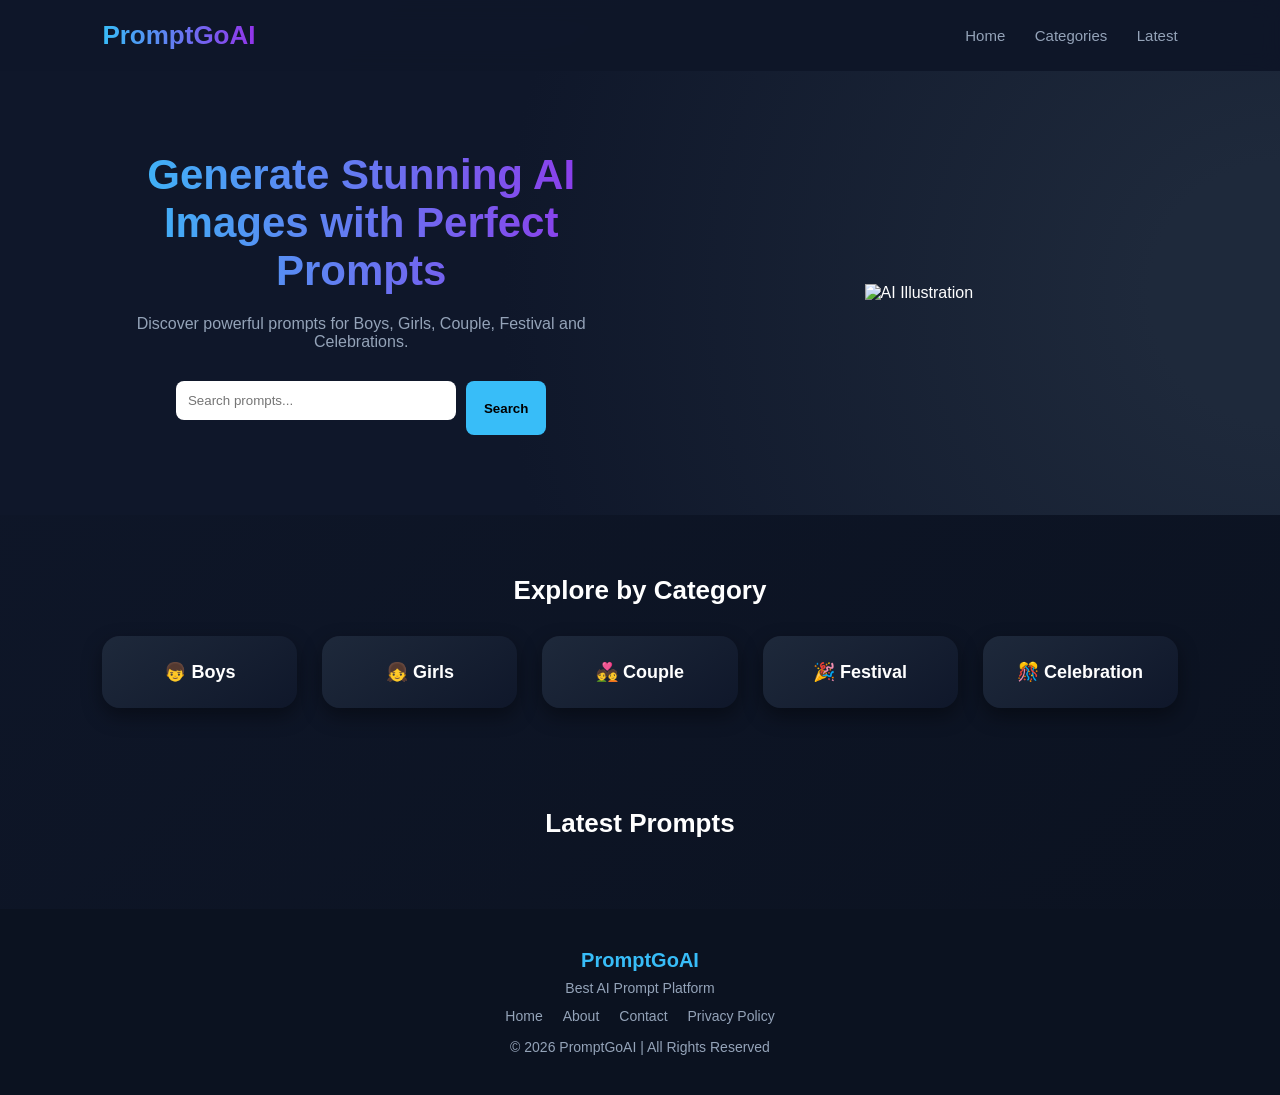
==== index.html @ ab57025b "Update index.html js chang" ====
<!DOCTYPE html>
<html lang="en">
<head>
<meta charset="UTF-8">
<meta name="viewport" content="width=device-width, initial-scale=1.0">

<title>PromptGoAI - Generate Stunning AI Prompts</title>

<meta name="description" content="PromptGoAI - Free AI Prompt Generator Platform for AI Image Creation, Boys, Girls, Couple and Festival prompts.">

<link rel="stylesheet" href="style.css">
</head>

<body>

<!-- HEADER -->

<header class="main-header">
<div class="logo" onclick="goHome()">PromptGoAI</div>

<nav>
<span onclick="goHome()">Home</span>
<span onclick="scrollToCategory()">Categories</span>
<span onclick="scrollToLatest()">Latest</span>
</nav>
</header>

<!-- HERO SECTION -->

<section class="hero">

<div class="hero-content">
<h1>Generate Stunning AI Images with Perfect Prompts</h1>
<p>Discover powerful prompts for Boys, Girls, Couple, Festival and Celebrations.</p>

<div class="hero-search">
<input type="text"
id="searchBox"
placeholder="Search prompts..."
onkeyup="searchPrompt()">
<button onclick="searchPrompt()">Search</button>
</div>
</div>

<div class="hero-image">
<img src="https://i.ibb.co/5XxQgBGy/hero-png.png" alt="AI Illustration">
</div>

</section>

<!-- CATEGORY SECTION -->

<section class="category-section" id="categories">

<h2>Explore by Category</h2>

<div class="category-grid">

<div onclick="filterCategory('boys')" class="category-card">👦 Boys</div>
<div onclick="filterCategory('girls')" class="category-card">👧 Girls</div>
<div onclick="filterCategory('couple')" class="category-card">💑 Couple</div>
<div onclick="filterCategory('festival')" class="category-card">🎉 Festival</div>
<div onclick="filterCategory('celebration')" class="category-card">🎊 Celebration</div>

</div>
</section>

<!-- LATEST PROMPTS -->

<section class="latest-section" id="latest">

<h2>Latest Prompts</h2>

<section class="cards" id="promptBox"></section>

</section>

<!-- FOOTER -->

<footer>

<div class="footer-title">PromptGoAI</div>
<div>Best AI Prompt Platform</div>

<div class="footer-links">
<a href="index.html">Home</a>
<a href="#">About</a>
<a href="#">Contact</a>
<a href="#">Privacy Policy</a>
</div>

<div style="margin-top:15px">
© 2026 PromptGoAI | All Rights Reserved
</div>

</footer>

<script type="module">

import { initializeApp } from "https://www.gstatic.com/firebasejs/10.12.2/firebase-app.js";
import {
getFirestore,
collection,
query,
orderBy,
getDocs,
updateDoc,
doc,
increment
} from "https://www.gstatic.com/firebasejs/10.12.2/firebase-firestore.js";

const firebaseConfig={
apiKey:"AIzaSyAbTMOKPD5_YE0Z3iKNdZvl_40plYxCyug",
authDomain:"promptgoai.firebaseapp.com",
projectId:"promptgoai",
storageBucket:"promptgoai.firebasestorage.app",
appId:"1:500683349924:web:a34bdeba6954ec69272b31"
};

const app=initializeApp(firebaseConfig);
const db=getFirestore(app);

let allData=[];

/* Load Data */

async function loadData(){

let snap=await getDocs(
query(collection(db,"prompts"),orderBy("created","desc"))
);

allData=[];
snap.forEach(d=>{
allData.push({id:d.id,...d.data()});
});

display(allData);
}

/* Display Cards */

function display(data){

let box=document.getElementById("promptBox");
if(!box) return;

box.innerHTML="";

let search=document.getElementById("searchBox").value.toLowerCase();

data.filter(p=>
(p.title || "").toLowerCase().includes(search)
).forEach(p=>{

box.innerHTML+=`
<div class="card">

<img src="${p.image||''}"
loading="lazy"
onclick="openPrompt('${p.id}')"
style="cursor:pointer;width:100%;object-fit:cover;border-radius:12px;">

<h3 onclick="openPrompt('${p.id}')">
${p.title || "Untitled Prompt"}
</h3>

<p>${(p.text || "").substring(0,120)}...</p>

<button class="btn" onclick="likePrompt('${p.id}')">
❤️ ${p.likes || 0}
</button>

</div>
`;

});
}

/* Routing */

window.openPrompt=function(id){
location.href="prompt.html?id="+id;
}

window.goHome=function(){
location.href="index.html";
}

/* Scroll */

window.scrollToCategory=function(){
document.getElementById("categories")?.scrollIntoView({
behavior:"smooth"
});
}

window.scrollToLatest=function(){
document.getElementById("latest")?.scrollIntoView({
behavior:"smooth"
});
}

/* Filter */

window.filterCategory=function(cat){

let filtered=allData.filter(p=>p.category===cat);
display(filtered);

}

/* Search */

window.searchPrompt=function(){
display(allData);
}

/* Like System */

window.likePrompt=async function(id){

await updateDoc(doc(db,"prompts",id),{
likes:increment(1)
});

loadData();

}

/* Init */

loadData();

</script>

</body>
</html>
---- style.css ----
*{
margin:0;
padding:0;
box-sizing:border-box;
font-family:Arial,sans-serif;
}

body{
background:linear-gradient(135deg,#0f172a,#0b1220);
color:white;
min-height:100vh;
display:flex;
flex-direction:column;
}

/* HEADER */

.main-header{
display:flex;
justify-content:space-between;
align-items:center;
padding:20px 8%;
background:rgba(15,23,42,0.9);
backdrop-filter:blur(10px);
position:sticky;
top:0;
z-index:1000;
}

.logo{
font-size:26px;
font-weight:700;
cursor:pointer;
background:linear-gradient(90deg,#38bdf8,#9333ea);
-webkit-background-clip:text;
-webkit-text-fill-color:transparent;
}

.main-header nav span{
margin-left:25px;
cursor:pointer;
color:#94a3b8;
font-size:15px;
}

.main-header nav span:hover{
color:#38bdf8;
}

/* HERO */

.hero{
text-align:center;
padding:80px 10% 60px;
background:radial-gradient(circle at right,#1e293b 10%,#0f172a 60%);
}

.hero h1{
font-size:42px;
margin-bottom:20px;
background:linear-gradient(90deg,#38bdf8,#9333ea);
-webkit-background-clip:text;
-webkit-text-fill-color:transparent;
}

.hero p{
color:#94a3b8;
margin-bottom:30px;
font-size:16px;
}

.hero-search{
display:flex;
justify-content:center;
gap:10px;
flex-wrap:wrap;
}

.hero-search input{
padding:12px;
width:280px;
border-radius:8px;
border:none;
outline:none;
}

.hero-search button{
padding:12px 18px;
border:none;
border-radius:8px;
background:#38bdf8;
cursor:pointer;
font-weight:bold;
}

/* CATEGORY SECTION */

.category-section{
padding:60px 8%;
text-align:center;
}

.category-section h2{
font-size:26px;
margin-bottom:30px;
}

.category-grid{
display:grid;
grid-template-columns:repeat(auto-fit,minmax(180px,1fr));
gap:25px;
}

.category-card{
background:linear-gradient(145deg,#1e293b,#0f172a);
padding:25px;
border-radius:18px;
cursor:pointer;
transition:0.3s;
font-size:18px;
font-weight:bold;
box-shadow:0 8px 20px rgba(0,0,0,0.4);
}

.category-card:hover{
transform:translateY(-6px);
background:#1e40af;
}

/* LATEST SECTION */

.latest-section{
padding:40px 8%;
}

.latest-section h2{
text-align:center;
margin-bottom:30px;
font-size:26px;
}

/* CARDS */

.cards{
display:grid;
grid-template-columns:repeat(auto-fit,minmax(280px,1fr));
gap:25px;
}

.card{
background:linear-gradient(145deg,#1e293b,#0f172a);
padding:18px;
border-radius:18px;
box-shadow:0 10px 25px rgba(0,0,0,0.4);
display:flex;
flex-direction:column;
transition:0.3s;
}

.card:hover{
transform:translateY(-6px);
}

.card img{
width:100%;
height:280px;
object-fit:cover;
border-radius:12px;
margin-bottom:12px;
}

.card h3{
color:#38bdf8;
margin-bottom:8px;
cursor:pointer;
}

.card p{
font-size:14px;
color:#cbd5e1;
}

.btn{
padding:8px 14px;
background:#38bdf8;
color:black;
border:none;
border-radius:20px;
cursor:pointer;
margin-top:10px;
font-weight:bold;
align-self:flex-start;
}

/* UPLOAD PANEL CONTAINER */

.container{
max-width:600px;
margin:60px auto;
background:#1e293b;
padding:30px;
border-radius:15px;
box-shadow:0 10px 25px rgba(0,0,0,0.4);
}

.container h2{
text-align:center;
color:#38bdf8;
margin-bottom:20px;
}

input,textarea,select{
width:100%;
padding:12px;
margin-bottom:15px;
border-radius:8px;
border:none;
outline:none;
}

textarea{
min-height:120px;
resize:vertical;
}

/* FOOTER */

footer{
background:#0b1220;
padding:40px 8%;
text-align:center;
margin-top:auto;
color:#94a3b8;
font-size:14px;
}

.footer-title{
color:#38bdf8;
font-size:20px;
font-weight:bold;
margin-bottom:8px;
}

.footer-links{
margin-top:12px;
display:flex;
justify-content:center;
gap:20px;
flex-wrap:wrap;
}

.footer-links a{
color:#94a3b8;
text-decoration:none;
font-size:14px;
}

.footer-links a:hover{
color:#38bdf8;
}

/* MOBILE */

@media(max-width:768px){

.hero h1{
font-size:28px;
}

.main-header{
flex-direction:column;
gap:15px;
}

}

.category-grid{
display:grid !important;
grid-template-columns:repeat(auto-fit,minmax(180px,1fr)) !important;
gap:25px !important;
}

.category-card{
background:linear-gradient(145deg,#1e293b,#0f172a) !important;
padding:25px !important;
border-radius:18px !important;
cursor:pointer !important;
transition:0.3s !important;
font-size:18px !important;
font-weight:bold !important;
box-shadow:0 8px 20px rgba(0,0,0,0.4) !important;
text-align:center !important;
}

/* HERO IMAGE LAYOUT FIX */

.hero{
display:flex;
justify-content:space-between;
align-items:center;
padding:80px 8%;
gap:40px;
flex-wrap:wrap;
}

.hero-content{
flex:1;
min-width:280px;
}

.hero-image{
flex:1;
min-width:280px;
text-align:center;
}

.hero-image img{
width:100%;
max-width:450px;
animation:float 4s ease-in-out infinite;
}

@keyframes float{
0%{transform:translateY(0px);}
50%{transform:translateY(-15px);}
100%{transform:translateY(0px);}
}
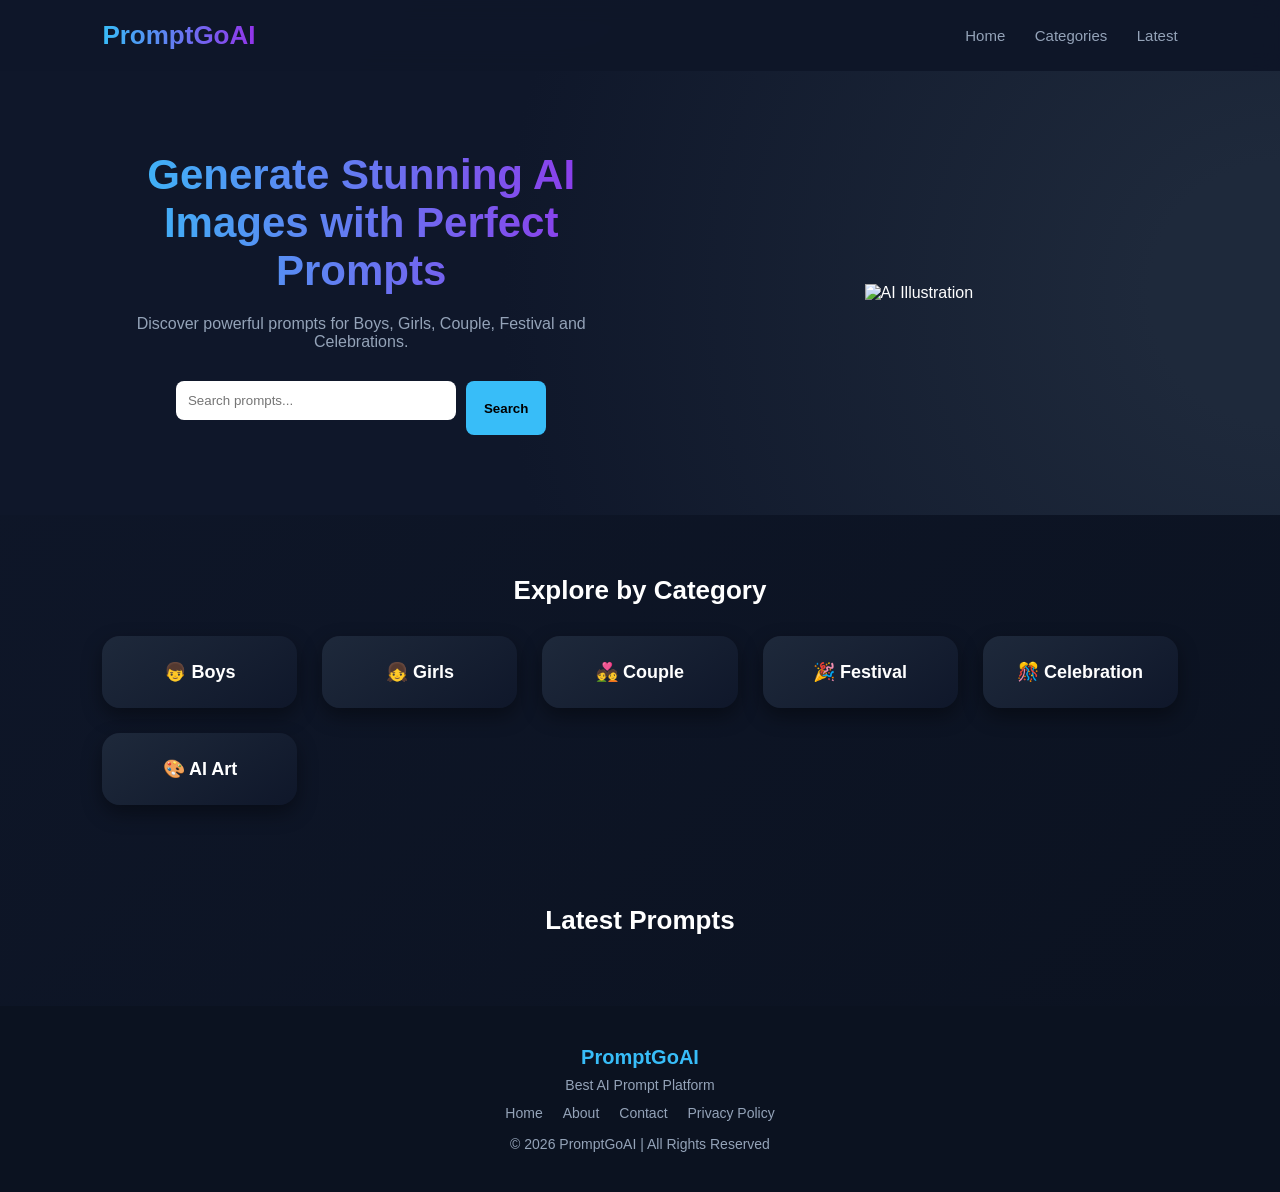
==== commit 2e7a26ef: "Update index.html catagory add" ====
--- a/index.html
+++ b/index.html
@@ -61,6 +61,7 @@
 <div onclick="filterCategory('couple')" class="category-card">💑 Couple</div>
 <div onclick="filterCategory('festival')" class="category-card">🎉 Festival</div>
 <div onclick="filterCategory('celebration')" class="category-card">🎊 Celebration</div>
+<div onclick="filterCategory('aiart')" class="category-card">🎨 AI Art</div>
 
 </div>
 </section>
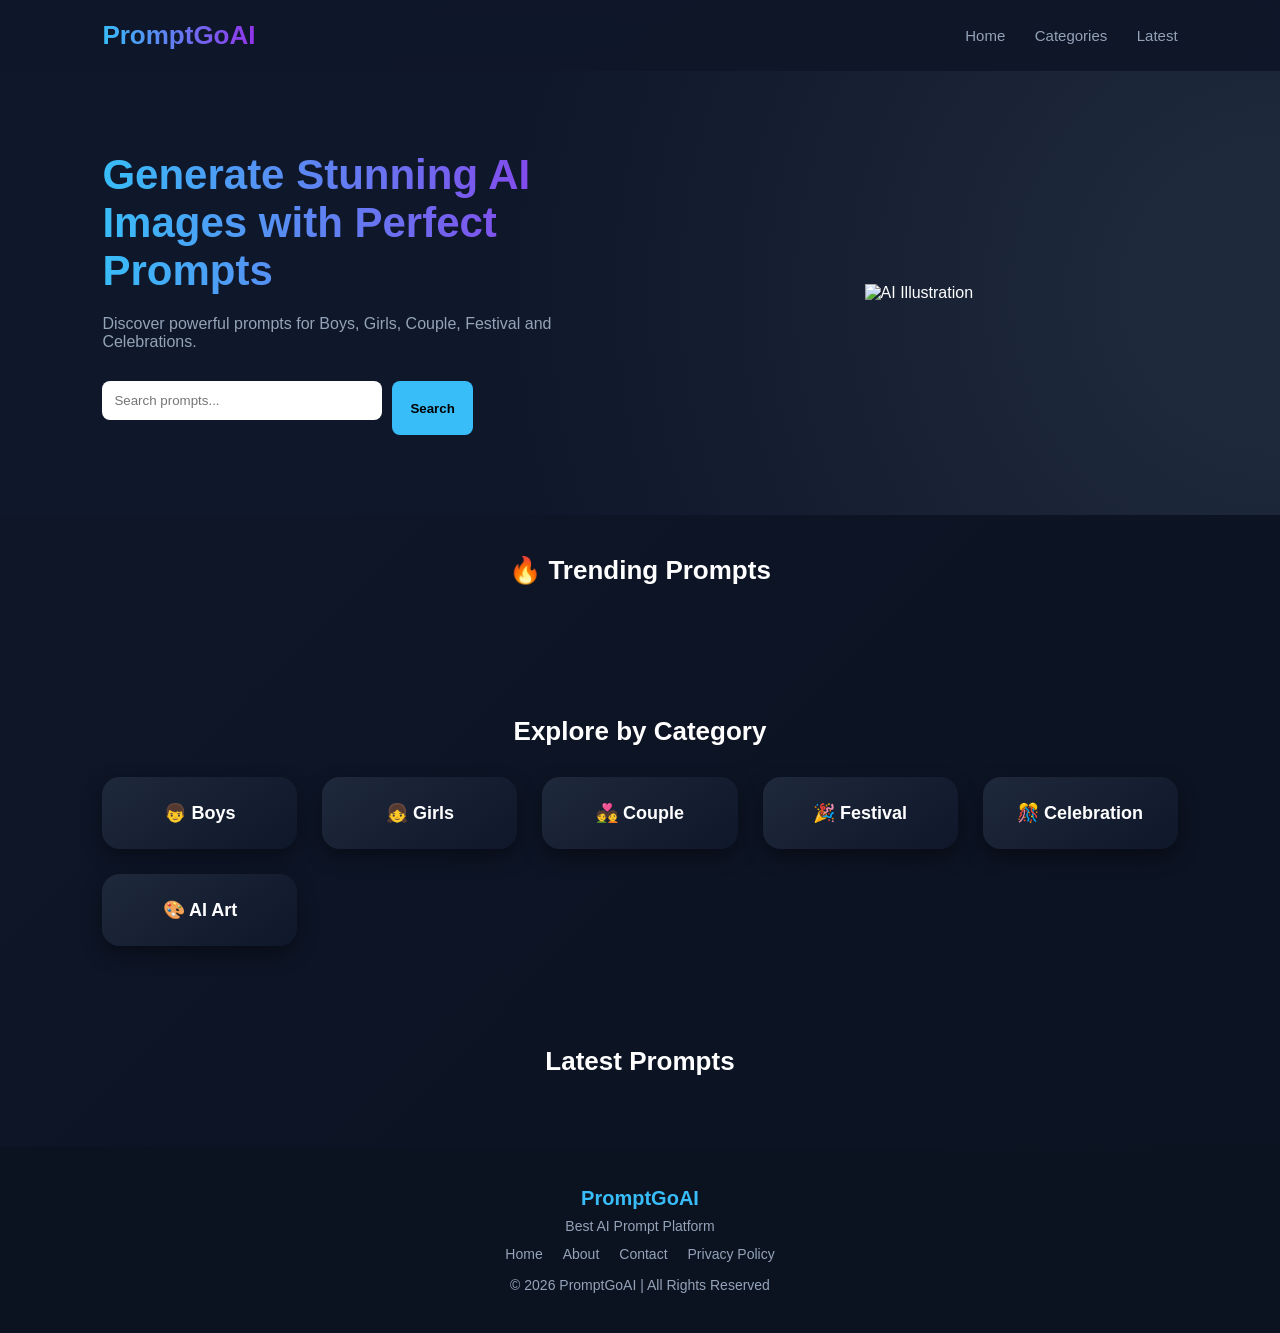
==== commit b811b007: "Update index.html full and final upgrade" ====
--- a/index.html
+++ b/index.html
@@ -1,6 +1,8 @@
 <!DOCTYPE html>
 <html lang="en">
+
 <head>
+
 <meta charset="UTF-8">
 <meta name="viewport" content="width=device-width, initial-scale=1.0">
 
@@ -9,13 +11,16 @@
 <meta name="description" content="PromptGoAI - Free AI Prompt Generator Platform for AI Image Creation, Boys, Girls, Couple and Festival prompts.">
 
 <link rel="stylesheet" href="style.css">
+
 </head>
 
 <body>
 
+
 <!-- HEADER -->
 
 <header class="main-header">
+
 <div class="logo" onclick="goHome()">PromptGoAI</div>
 
 <nav>
@@ -23,32 +28,61 @@
 <span onclick="scrollToCategory()">Categories</span>
 <span onclick="scrollToLatest()">Latest</span>
 </nav>
+
 </header>
 
-<!-- HERO SECTION -->
+
+<!-- HERO -->
 
 <section class="hero">
 
 <div class="hero-content">
+
 <h1>Generate Stunning AI Images with Perfect Prompts</h1>
+
 <p>Discover powerful prompts for Boys, Girls, Couple, Festival and Celebrations.</p>
 
 <div class="hero-search">
-<input type="text"
+
+<input
+type="text"
 id="searchBox"
 placeholder="Search prompts..."
-onkeyup="searchPrompt()">
+onkeyup="searchPrompt()"
+>
+
 <button onclick="searchPrompt()">Search</button>
-</div>
+
+</div>
+
 </div>
 
 <div class="hero-image">
-<img src="https://i.ibb.co/5XxQgBGy/hero-png.png" alt="AI Illustration">
+
+<img
+src="https://i.ibb.co/5XxQgBGy/hero-png.png"
+alt="AI Illustration"
+>
+
 </div>
 
 </section>
 
-<!-- CATEGORY SECTION -->
+
+
+<!-- TRENDING SECTION -->
+
+<section class="latest-section">
+
+<h2>🔥 Trending Prompts</h2>
+
+<div class="trending-slider" id="trendingBox"></div>
+
+</section>
+
+
+
+<!-- CATEGORY -->
 
 <section class="category-section" id="categories">
 
@@ -57,16 +91,24 @@
 <div class="category-grid">
 
 <div onclick="filterCategory('boys')" class="category-card">👦 Boys</div>
+
 <div onclick="filterCategory('girls')" class="category-card">👧 Girls</div>
+
 <div onclick="filterCategory('couple')" class="category-card">💑 Couple</div>
+
 <div onclick="filterCategory('festival')" class="category-card">🎉 Festival</div>
+
 <div onclick="filterCategory('celebration')" class="category-card">🎊 Celebration</div>
+
 <div onclick="filterCategory('aiart')" class="category-card">🎨 AI Art</div>
 
 </div>
+
 </section>
 
-<!-- LATEST PROMPTS -->
+
+
+<!-- LATEST -->
 
 <section class="latest-section" id="latest">
 
@@ -76,18 +118,26 @@
 
 </section>
 
+
+
 <!-- FOOTER -->
 
 <footer>
 
 <div class="footer-title">PromptGoAI</div>
+
 <div>Best AI Prompt Platform</div>
 
 <div class="footer-links">
+
 <a href="index.html">Home</a>
+
 <a href="#">About</a>
+
 <a href="#">Contact</a>
+
 <a href="#">Privacy Policy</a>
+
 </div>
 
 <div style="margin-top:15px">
@@ -96,10 +146,16 @@
 
 </footer>
 
+
+
+
 <script type="module">
 
+
 import { initializeApp } from "https://www.gstatic.com/firebasejs/10.12.2/firebase-app.js";
+
 import {
+
 getFirestore,
 collection,
 query,
@@ -108,132 +164,326 @@
 updateDoc,
 doc,
 increment
+
 } from "https://www.gstatic.com/firebasejs/10.12.2/firebase-firestore.js";
 
-const firebaseConfig={
-apiKey:"AIzaSyAbTMOKPD5_YE0Z3iKNdZvl_40plYxCyug",
-authDomain:"promptgoai.firebaseapp.com",
-projectId:"promptgoai",
-storageBucket:"promptgoai.firebasestorage.app",
-appId:"1:500683349924:web:a34bdeba6954ec69272b31"
+
+
+const firebaseConfig = {
+
+apiKey: "AIzaSyAbTMOKPD5_YE0Z3iKNdZvl_40plYxCyug",
+
+authDomain: "promptgoai.firebaseapp.com",
+
+projectId: "promptgoai",
+
+storageBucket: "promptgoai.firebasestorage.app",
+
+messagingSenderId: "500683349924",
+
+appId: "1:500683349924:web:a34bdeba6954ec69272b31"
+
 };
 
-const app=initializeApp(firebaseConfig);
-const db=getFirestore(app);
-
-let allData=[];
-
-/* Load Data */
+
+
+const app = initializeApp(firebaseConfig);
+
+const db = getFirestore(app);
+
+
+
+let allData = [];
+
+
+
+/* LOAD DATA */
 
 async function loadData(){
 
-let snap=await getDocs(
+let snap = await getDocs(
+
 query(collection(db,"prompts"),orderBy("created","desc"))
+
 );
 
+
+
 allData=[];
+
 snap.forEach(d=>{
+
 allData.push({id:d.id,...d.data()});
+
 });
 
+
+
 display(allData);
-}
-
-/* Display Cards */
+
+loadTrending();
+
+}
+
+
+
+
+
+/* DISPLAY LATEST */
 
 function display(data){
 
 let box=document.getElementById("promptBox");
+
 if(!box) return;
 
+
+
 box.innerHTML="";
 
+
+
 let search=document.getElementById("searchBox").value.toLowerCase();
 
+
+
 data.filter(p=>
-(p.title || "").toLowerCase().includes(search)
+
+(p.title||"").toLowerCase().includes(search)
+
 ).forEach(p=>{
 
+
+
 box.innerHTML+=`
+
 <div class="card">
 
-<img src="${p.image||''}"
+
+
+<img
+
+src="${p.image||''}"
+
 loading="lazy"
+
 onclick="openPrompt('${p.id}')"
-style="cursor:pointer;width:100%;object-fit:cover;border-radius:12px;">
+
+style="cursor:pointer"
+
+>
+
+
 
 <h3 onclick="openPrompt('${p.id}')">
+
 ${p.title || "Untitled Prompt"}
+
 </h3>
 
-<p>${(p.text || "").substring(0,120)}...</p>
-
-<button class="btn" onclick="likePrompt('${p.id}')">
+
+
+<p>
+
+${(p.text || "").substring(0,100)}...
+
+</p>
+
+
+
+<button class="btn"
+
+onclick="likePrompt('${p.id}')">
+
 ❤️ ${p.likes || 0}
+
 </button>
 
-</div>
+
+
+</div>
+
 `;
 
+
+
 });
-}
-
-/* Routing */
+
+}
+
+
+
+/* TRENDING */
+
+function loadTrending(){
+
+
+
+let trending=[...allData]
+
+.sort((a,b)=>
+
+((b.likes||0)+(b.views||0))
+
+-
+
+((a.likes||0)+(a.views||0))
+
+)
+
+.slice(0,8);
+
+
+
+let box=document.getElementById("trendingBox");
+
+
+
+if(!box) return;
+
+
+
+box.innerHTML="";
+
+
+
+trending.forEach(p=>{
+
+box.innerHTML+=`
+
+<div class="trending-card"
+
+onclick="openPrompt('${p.id}')">
+
+
+
+<img src="${p.image||''}">
+
+
+
+</div>
+
+`;
+
+});
+
+
+
+}
+
+
+
+
+
+/* AUTO SLIDER */
+
+setInterval(()=>{
+
+let slider=document.getElementById("trendingBox");
+
+if(slider)
+
+slider.scrollBy({
+
+left:250,
+
+behavior:"smooth"
+
+});
+
+},3000);
+
+
+
+
+
+/* ROUTING */
 
 window.openPrompt=function(id){
+
 location.href="prompt.html?id="+id;
-}
+
+}
+
+
 
 window.goHome=function(){
+
 location.href="index.html";
-}
-
-/* Scroll */
+
+}
+
+
+
+/* SCROLL */
 
 window.scrollToCategory=function(){
-document.getElementById("categories")?.scrollIntoView({
-behavior:"smooth"
+
+document.getElementById("categories")
+
+?.scrollIntoView({behavior:"smooth"});
+
+}
+
+
+
+window.scrollToLatest=function(){
+
+document.getElementById("latest")
+
+?.scrollIntoView({behavior:"smooth"});
+
+}
+
+
+
+/* CATEGORY FILTER */
+
+window.filterCategory=function(cat){
+
+let filtered=allData.filter(p=>p.category===cat);
+
+display(filtered);
+
+}
+
+
+
+/* SEARCH */
+
+window.searchPrompt=function(){
+
+display(allData);
+
+}
+
+
+
+/* LIKE SYSTEM */
+
+window.likePrompt=async function(id){
+
+await updateDoc(doc(db,"prompts",id),{
+
+likes:increment(1)
+
 });
-}
-
-window.scrollToLatest=function(){
-document.getElementById("latest")?.scrollIntoView({
-behavior:"smooth"
-});
-}
-
-/* Filter */
-
-window.filterCategory=function(cat){
-
-let filtered=allData.filter(p=>p.category===cat);
-display(filtered);
-
-}
-
-/* Search */
-
-window.searchPrompt=function(){
-display(allData);
-}
-
-/* Like System */
-
-window.likePrompt=async function(id){
-
-await updateDoc(doc(db,"prompts",id),{
-likes:increment(1)
-});
+
+
 
 loadData();
 
 }
 
-/* Init */
+
+
+/* INIT */
 
 loadData();
 
+
 </script>
+
 
 </body>
 </html>
--- a/style.css
+++ b/style.css
@@ -50,9 +50,18 @@
 /* HERO */
 
 .hero{
-text-align:center;
-padding:80px 10% 60px;
+display:flex;
+justify-content:space-between;
+align-items:center;
+padding:80px 8%;
+gap:40px;
+flex-wrap:wrap;
 background:radial-gradient(circle at right,#1e293b 10%,#0f172a 60%);
+}
+
+.hero-content{
+flex:1;
+min-width:280px;
 }
 
 .hero h1{
@@ -71,7 +80,6 @@
 
 .hero-search{
 display:flex;
-justify-content:center;
 gap:10px;
 flex-wrap:wrap;
 }
@@ -93,7 +101,25 @@
 font-weight:bold;
 }
 
-/* CATEGORY SECTION */
+.hero-image{
+flex:1;
+min-width:280px;
+text-align:center;
+}
+
+.hero-image img{
+width:100%;
+max-width:450px;
+animation:float 4s ease-in-out infinite;
+}
+
+@keyframes float{
+0%{transform:translateY(0px);}
+50%{transform:translateY(-15px);}
+100%{transform:translateY(0px);}
+}
+
+/* CATEGORY */
 
 .category-section{
 padding:60px 8%;
@@ -116,18 +142,20 @@
 padding:25px;
 border-radius:18px;
 cursor:pointer;
-transition:0.3s;
+transition:0.35s;
 font-size:18px;
 font-weight:bold;
 box-shadow:0 8px 20px rgba(0,0,0,0.4);
+text-align:center;
 }
 
 .category-card:hover{
-transform:translateY(-6px);
+transform:translateY(-6px) scale(1.03);
 background:#1e40af;
-}
-
-/* LATEST SECTION */
+box-shadow:0 15px 30px rgba(0,0,0,0.6);
+}
+
+/* LATEST */
 
 .latest-section{
 padding:40px 8%;
@@ -154,11 +182,13 @@
 box-shadow:0 10px 25px rgba(0,0,0,0.4);
 display:flex;
 flex-direction:column;
-transition:0.3s;
+transition:0.35s ease;
+overflow:hidden;
 }
 
 .card:hover{
-transform:translateY(-6px);
+transform:translateY(-8px) scale(1.02);
+box-shadow:0 20px 40px rgba(0,0,0,0.6);
 }
 
 .card img{
@@ -167,6 +197,7 @@
 object-fit:cover;
 border-radius:12px;
 margin-bottom:12px;
+aspect-ratio:1/1;
 }
 
 .card h3{
@@ -192,7 +223,7 @@
 align-self:flex-start;
 }
 
-/* UPLOAD PANEL CONTAINER */
+/* UPLOAD PANEL */
 
 .container{
 max-width:600px;
@@ -263,6 +294,11 @@
 
 @media(max-width:768px){
 
+.hero{
+flex-direction:column;
+text-align:center;
+}
+
 .hero h1{
 font-size:28px;
 }
@@ -272,56 +308,41 @@
 gap:15px;
 }
 
-}
-
-.category-grid{
-display:grid !important;
-grid-template-columns:repeat(auto-fit,minmax(180px,1fr)) !important;
-gap:25px !important;
-}
-
-.category-card{
-background:linear-gradient(145deg,#1e293b,#0f172a) !important;
-padding:25px !important;
-border-radius:18px !important;
-cursor:pointer !important;
-transition:0.3s !important;
-font-size:18px !important;
-font-weight:bold !important;
-box-shadow:0 8px 20px rgba(0,0,0,0.4) !important;
-text-align:center !important;
-}
-
-/* HERO IMAGE LAYOUT FIX */
-
-.hero{
-display:flex;
-justify-content:space-between;
-align-items:center;
-padding:80px 8%;
-gap:40px;
-flex-wrap:wrap;
-}
-
-.hero-content{
-flex:1;
-min-width:280px;
-}
-
-.hero-image{
-flex:1;
-min-width:280px;
-text-align:center;
-}
-
-.hero-image img{
-width:100%;
-max-width:450px;
-animation:float 4s ease-in-out infinite;
-}
-
-@keyframes float{
-0%{transform:translateY(0px);}
-50%{transform:translateY(-15px);}
-100%{transform:translateY(0px);}
+/* 3 CARDS PER ROW */
+
+.cards{
+grid-template-columns:repeat(3,1fr);
+gap:12px;
+padding:0 5%;
+}
+
+.card{
+padding:10px;
+border-radius:14px;
+}
+
+.card img{
+height:140px;
+border-radius:10px;
+}
+
+.card h3{
+font-size:14px;
+}
+
+.card p{
+display:none;
+}
+
+.btn{
+font-size:12px;
+padding:6px 10px;
+}
+
+}
+
+/* IMAGE QUALITY */
+
+img{
+image-rendering:auto;
 }
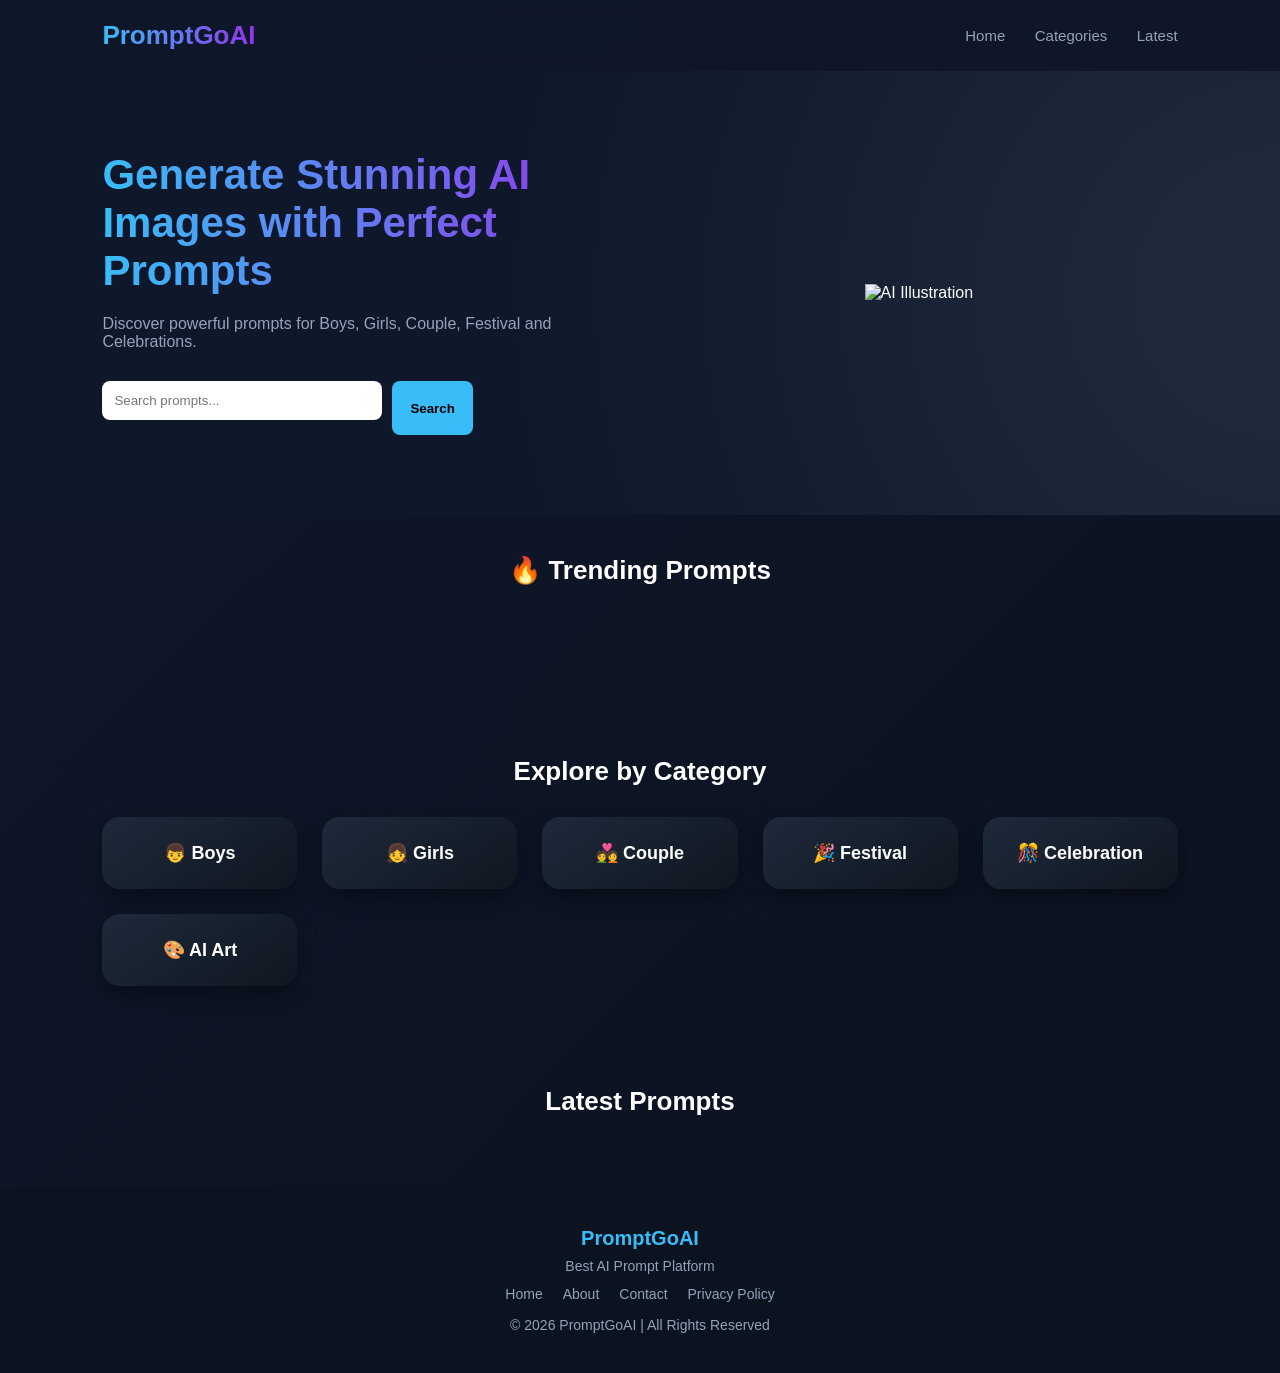
==== commit 902100dc: "Update index.html small update" ====
--- a/index.html
+++ b/index.html
@@ -100,7 +100,7 @@
 
 <div onclick="filterCategory('celebration')" class="category-card">🎊 Celebration</div>
 
-<div onclick="filterCategory('aiart')" class="category-card">🎨 AI Art</div>
+<div onclick="filterCategory('ai art')" class="category-card">🎨 AI Art</div>
 
 </div>
 
--- a/style.css
+++ b/style.css
@@ -21,7 +21,7 @@
 align-items:center;
 padding:20px 8%;
 background:rgba(15,23,42,0.9);
-backdrop-filter:blur(10px);
+backdrop-filter:blur(12px);
 position:sticky;
 top:0;
 z-index:1000;
@@ -41,6 +41,7 @@
 cursor:pointer;
 color:#94a3b8;
 font-size:15px;
+transition:0.3s;
 }
 
 .main-header nav span:hover{
@@ -101,6 +102,8 @@
 font-weight:bold;
 }
 
+/* HERO IMAGE */
+
 .hero-image{
 flex:1;
 min-width:280px;
@@ -138,7 +141,7 @@
 }
 
 .category-card{
-background:linear-gradient(145deg,#1e293b,#0f172a);
+background:linear-gradient(145deg,#1e293b,#0f1720);
 padding:25px;
 border-radius:18px;
 cursor:pointer;
@@ -152,7 +155,30 @@
 .category-card:hover{
 transform:translateY(-6px) scale(1.03);
 background:#1e40af;
-box-shadow:0 15px 30px rgba(0,0,0,0.6);
+}
+
+/* TRENDING SLIDER */
+
+.trending-slider{
+display:flex;
+overflow-x:auto;
+gap:20px;
+padding:20px 5%;
+scroll-behavior:smooth;
+}
+
+.trending-card{
+min-width:220px;
+border-radius:14px;
+overflow:hidden;
+cursor:pointer;
+transition:0.3s;
+}
+
+.trending-card img{
+width:100%;
+height:220px;
+object-fit:cover;
 }
 
 /* LATEST */
@@ -167,7 +193,7 @@
 font-size:26px;
 }
 
-/* CARDS */
+/* CARDS GRID */
 
 .cards{
 display:grid;
@@ -176,7 +202,7 @@
 }
 
 .card{
-background:linear-gradient(145deg,#1e293b,#0f172a);
+background:linear-gradient(145deg,#1e293b,#0f1720);
 padding:18px;
 border-radius:18px;
 box-shadow:0 10px 25px rgba(0,0,0,0.4);
@@ -188,28 +214,33 @@
 
 .card:hover{
 transform:translateY(-8px) scale(1.02);
-box-shadow:0 20px 40px rgba(0,0,0,0.6);
 }
 
 .card img{
 width:100%;
-height:280px;
+aspect-ratio:1/1;
 object-fit:cover;
 border-radius:12px;
 margin-bottom:12px;
-aspect-ratio:1/1;
 }
 
 .card h3{
 color:#38bdf8;
 margin-bottom:8px;
 cursor:pointer;
+
+display:-webkit-box;
+-webkit-line-clamp:2;
+-webkit-box-orient:vertical;
+overflow:hidden;
 }
 
 .card p{
 font-size:14px;
 color:#cbd5e1;
 }
+
+/* BUTTON */
 
 .btn{
 padding:8px 14px;
@@ -220,7 +251,6 @@
 cursor:pointer;
 margin-top:10px;
 font-weight:bold;
-align-self:flex-start;
 }
 
 /* UPLOAD PANEL */
@@ -308,22 +338,14 @@
 gap:15px;
 }
 
-/* 3 CARDS PER ROW */
-
 .cards{
-grid-template-columns:repeat(3,1fr);
-gap:12px;
-padding:0 5%;
-}
-
-.card{
-padding:10px;
-border-radius:14px;
+grid-template-columns:repeat(2,1fr);
+gap:18px;
+padding:0 4%;
 }
 
 .card img{
-height:140px;
-border-radius:10px;
+height:200px;
 }
 
 .card h3{
@@ -341,8 +363,6 @@
 
 }
 
-/* IMAGE QUALITY */
-
 img{
 image-rendering:auto;
 }
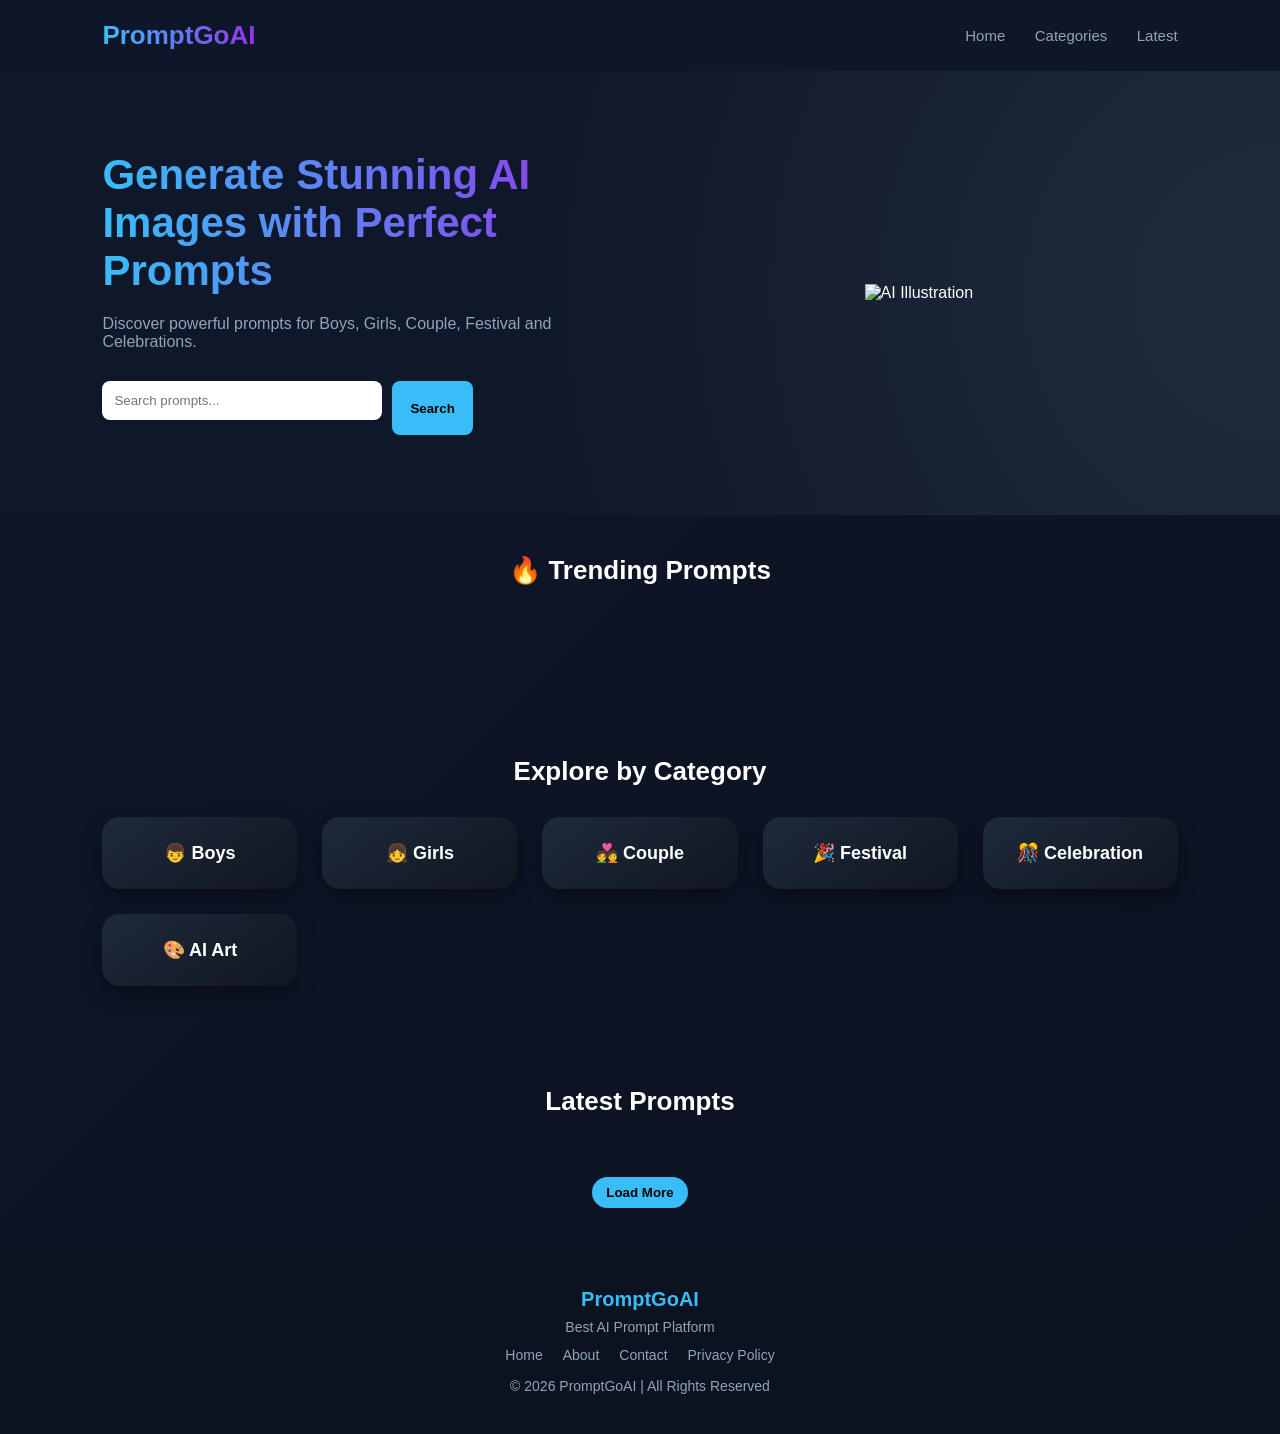
==== commit 04d1d993: "Update index.html code re upgrade" ====
--- a/index.html
+++ b/index.html
@@ -16,8 +16,6 @@
 
 <body>
 
-
-<!-- HEADER -->
 
 <header class="main-header">
 
@@ -32,7 +30,6 @@
 </header>
 
 
-<!-- HERO -->
 
 <section class="hero">
 
@@ -70,8 +67,6 @@
 
 
 
-<!-- TRENDING SECTION -->
-
 <section class="latest-section">
 
 <h2>🔥 Trending Prompts</h2>
@@ -82,8 +77,6 @@
 
 
 
-<!-- CATEGORY -->
-
 <section class="category-section" id="categories">
 
 <h2>Explore by Category</h2>
@@ -100,7 +93,7 @@
 
 <div onclick="filterCategory('celebration')" class="category-card">🎊 Celebration</div>
 
-<div onclick="filterCategory('ai art')" class="category-card">🎨 AI Art</div>
+<div onclick="filterCategory('aiart')" class="category-card">🎨 AI Art</div>
 
 </div>
 
@@ -108,20 +101,20 @@
 
 
 
-<!-- LATEST -->
-
 <section class="latest-section" id="latest">
 
 <h2>Latest Prompts</h2>
 
 <section class="cards" id="promptBox"></section>
 
+<div style="text-align:center;margin-top:20px">
+<button id="loadMoreBtn" class="btn">Load More</button>
+</div>
+
 </section>
 
 
 
-<!-- FOOTER -->
-
 <footer>
 
 <div class="footer-title">PromptGoAI</div>
@@ -131,11 +124,8 @@
 <div class="footer-links">
 
 <a href="index.html">Home</a>
-
 <a href="#">About</a>
-
 <a href="#">Contact</a>
-
 <a href="#">Privacy Policy</a>
 
 </div>
@@ -151,11 +141,9 @@
 
 <script type="module">
 
-
 import { initializeApp } from "https://www.gstatic.com/firebasejs/10.12.2/firebase-app.js";
 
 import {
-
 getFirestore,
 collection,
 query,
@@ -164,202 +152,142 @@
 updateDoc,
 doc,
 increment
-
 } from "https://www.gstatic.com/firebasejs/10.12.2/firebase-firestore.js";
 
 
-
 const firebaseConfig = {
 
 apiKey: "AIzaSyAbTMOKPD5_YE0Z3iKNdZvl_40plYxCyug",
-
 authDomain: "promptgoai.firebaseapp.com",
-
 projectId: "promptgoai",
-
 storageBucket: "promptgoai.firebasestorage.app",
-
 messagingSenderId: "500683349924",
-
 appId: "1:500683349924:web:a34bdeba6954ec69272b31"
 
 };
 
-
-
 const app = initializeApp(firebaseConfig);
-
 const db = getFirestore(app);
 
 
 
-let allData = [];
-
-
-
-/* LOAD DATA */
+let allData=[];
+let currentData=[];
+let showLimit=8;
+
+
 
 async function loadData(){
 
 let snap = await getDocs(
-
 query(collection(db,"prompts"),orderBy("created","desc"))
-
 );
 
-
-
 allData=[];
 
 snap.forEach(d=>{
-
 allData.push({id:d.id,...d.data()});
-
 });
 
-
-
-display(allData);
-
+currentData=[...allData];
+
+display();
 loadTrending();
 
 }
 
 
 
-
-
-/* DISPLAY LATEST */
-
-function display(data){
+function getImage(p){
+
+if(p.image) return p.image;
+
+if(p.prompts && p.prompts.length>0)
+return p.prompts[0].image;
+
+return "";
+
+}
+
+
+
+function getText(p){
+
+if(p.text) return p.text;
+
+if(p.prompts && p.prompts.length>0)
+return p.prompts[0].text;
+
+return "";
+
+}
+
+
+
+function display(){
 
 let box=document.getElementById("promptBox");
 
-if(!box) return;
-
-
-
 box.innerHTML="";
 
-
-
-let search=document.getElementById("searchBox").value.toLowerCase();
-
-
-
-data.filter(p=>
-
-(p.title||"").toLowerCase().includes(search)
-
-).forEach(p=>{
-
-
+currentData.slice(0,showLimit).forEach(p=>{
 
 box.innerHTML+=`
 
 <div class="card">
 
-
-
 <img
-
-src="${p.image||''}"
-
+src="${getImage(p)}"
 loading="lazy"
-
 onclick="openPrompt('${p.id}')"
-
 style="cursor:pointer"
-
 >
 
-
-
 <h3 onclick="openPrompt('${p.id}')">
-
 ${p.title || "Untitled Prompt"}
-
 </h3>
 
-
-
 <p>
-
-${(p.text || "").substring(0,100)}...
-
+${getText(p).substring(0,100)}...
 </p>
 
-
-
 <button class="btn"
-
 onclick="likePrompt('${p.id}')">
-
 ❤️ ${p.likes || 0}
-
 </button>
 
-
-
 </div>
 
 `;
 
-
-
 });
 
 }
 
 
 
-/* TRENDING */
-
 function loadTrending(){
 
-
-
 let trending=[...allData]
-
 .sort((a,b)=>
-
 ((b.likes||0)+(b.views||0))
-
 -
-
 ((a.likes||0)+(a.views||0))
-
 )
-
 .slice(0,8);
 
-
-
 let box=document.getElementById("trendingBox");
 
-
-
-if(!box) return;
-
-
-
 box.innerHTML="";
 
-
-
 trending.forEach(p=>{
 
 box.innerHTML+=`
 
 <div class="trending-card"
-
 onclick="openPrompt('${p.id}')">
 
-
-
-<img src="${p.image||''}">
-
-
+<img src="${getImage(p)}">
 
 </div>
 
@@ -367,123 +295,109 @@
 
 });
 
-
-
-}
-
-
-
-
-
-/* AUTO SLIDER */
+}
+
+
 
 setInterval(()=>{
 
 let slider=document.getElementById("trendingBox");
 
-if(slider)
-
 slider.scrollBy({
-
 left:250,
-
 behavior:"smooth"
-
 });
 
 },3000);
 
 
 
-
-
-/* ROUTING */
-
 window.openPrompt=function(id){
-
 location.href="prompt.html?id="+id;
-
 }
 
 
 
 window.goHome=function(){
-
 location.href="index.html";
-
-}
-
-
-
-/* SCROLL */
+}
+
+
 
 window.scrollToCategory=function(){
-
 document.getElementById("categories")
-
-?.scrollIntoView({behavior:"smooth"});
-
+.scrollIntoView({behavior:"smooth"});
 }
 
 
 
 window.scrollToLatest=function(){
-
 document.getElementById("latest")
-
-?.scrollIntoView({behavior:"smooth"});
-
-}
-
-
-
-/* CATEGORY FILTER */
+.scrollIntoView({behavior:"smooth"});
+}
+
+
 
 window.filterCategory=function(cat){
 
-let filtered=allData.filter(p=>p.category===cat);
-
-display(filtered);
-
-}
-
-
-
-/* SEARCH */
+currentData=allData.filter(p=>p.category===cat);
+
+showLimit=8;
+
+display();
+
+}
+
+
 
 window.searchPrompt=function(){
 
-display(allData);
-
-}
-
-
-
-/* LIKE SYSTEM */
+let search=document
+.getElementById("searchBox")
+.value
+.toLowerCase();
+
+currentData=allData.filter(p=>
+(p.title||"")
+.toLowerCase()
+.includes(search)
+);
+
+showLimit=8;
+
+display();
+
+}
+
+
 
 window.likePrompt=async function(id){
 
 await updateDoc(doc(db,"prompts",id),{
-
 likes:increment(1)
-
 });
 
-
-
 loadData();
 
 }
 
 
 
-/* INIT */
+document
+.getElementById("loadMoreBtn")
+.onclick=function(){
+
+showLimit+=8;
+
+display();
+
+};
+
+
 
 loadData();
 
-
 </script>
-
 
 </body>
 </html>
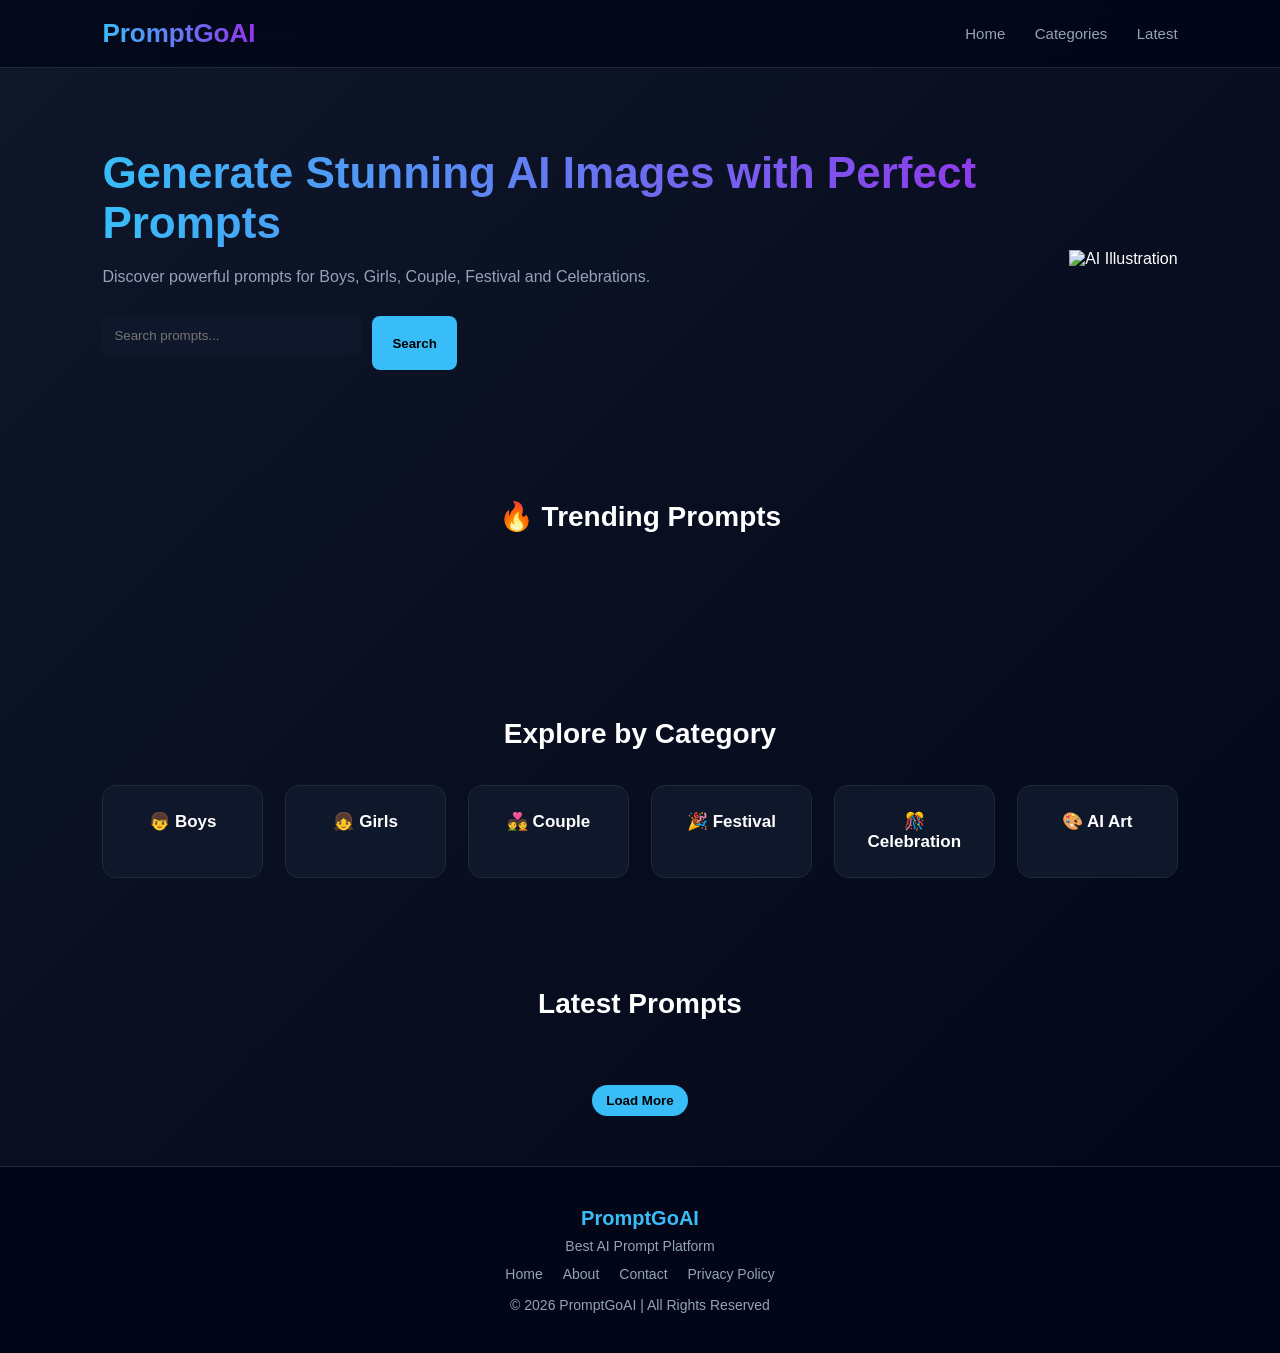
==== commit 2cfbf714: "Update index.html final upgrade" ====
--- a/index.html
+++ b/index.html
@@ -84,15 +84,10 @@
 <div class="category-grid">
 
 <div onclick="filterCategory('boys')" class="category-card">👦 Boys</div>
-
 <div onclick="filterCategory('girls')" class="category-card">👧 Girls</div>
-
 <div onclick="filterCategory('couple')" class="category-card">💑 Couple</div>
-
 <div onclick="filterCategory('festival')" class="category-card">🎉 Festival</div>
-
 <div onclick="filterCategory('celebration')" class="category-card">🎊 Celebration</div>
-
 <div onclick="filterCategory('aiart')" class="category-card">🎨 AI Art</div>
 
 </div>
@@ -135,7 +130,6 @@
 </div>
 
 </footer>
-
 
 
 
@@ -166,9 +160,9 @@
 
 };
 
+
 const app = initializeApp(firebaseConfig);
 const db = getFirestore(app);
-
 
 
 let allData=[];
@@ -240,7 +234,6 @@
 src="${getImage(p)}"
 loading="lazy"
 onclick="openPrompt('${p.id}')"
-style="cursor:pointer"
 >
 
 <h3 onclick="openPrompt('${p.id}')">
@@ -248,7 +241,7 @@
 </h3>
 
 <p>
-${getText(p).substring(0,100)}...
+${getText(p).substring(0,120)}...
 </p>
 
 <button class="btn"
@@ -261,6 +254,19 @@
 `;
 
 });
+
+
+let btn=document.getElementById("loadMoreBtn");
+
+if(showLimit>=currentData.length){
+
+btn.style.display="none";
+
+}else{
+
+btn.style.display="inline-block";
+
+}
 
 }
 
@@ -274,7 +280,7 @@
 -
 ((a.likes||0)+(a.views||0))
 )
-.slice(0,8);
+.slice(0,10);
 
 let box=document.getElementById("trendingBox");
 
@@ -302,11 +308,22 @@
 setInterval(()=>{
 
 let slider=document.getElementById("trendingBox");
+
+if(slider.scrollLeft + slider.clientWidth >= slider.scrollWidth){
+
+slider.scrollTo({
+left:0,
+behavior:"smooth"
+});
+
+}else{
 
 slider.scrollBy({
 left:250,
 behavior:"smooth"
 });
+
+}
 
 },3000);
 
@@ -358,9 +375,13 @@
 .toLowerCase();
 
 currentData=allData.filter(p=>
-(p.title||"")
-.toLowerCase()
-.includes(search)
+
+(p.title||"").toLowerCase().includes(search) ||
+
+(p.keywords||[]).join(" ").toLowerCase().includes(search) ||
+
+(p.category||"").toLowerCase().includes(search)
+
 );
 
 showLimit=8;
--- a/style.css
+++ b/style.css
@@ -6,7 +6,7 @@
 }
 
 body{
-background:linear-gradient(135deg,#0f172a,#0b1220);
+background:linear-gradient(135deg,#0f172a,#020617);
 color:white;
 min-height:100vh;
 display:flex;
@@ -19,12 +19,13 @@
 display:flex;
 justify-content:space-between;
 align-items:center;
-padding:20px 8%;
-background:rgba(15,23,42,0.9);
+padding:18px 8%;
+background:#020617cc;
 backdrop-filter:blur(12px);
 position:sticky;
 top:0;
 z-index:1000;
+border-bottom:1px solid #1e293b;
 }
 
 .logo{
@@ -57,7 +58,6 @@
 padding:80px 8%;
 gap:40px;
 flex-wrap:wrap;
-background:radial-gradient(circle at right,#1e293b 10%,#0f172a 60%);
 }
 
 .hero-content{
@@ -66,7 +66,7 @@
 }
 
 .hero h1{
-font-size:42px;
+font-size:44px;
 margin-bottom:20px;
 background:linear-gradient(90deg,#38bdf8,#9333ea);
 -webkit-background-clip:text;
@@ -87,14 +87,14 @@
 
 .hero-search input{
 padding:12px;
-width:280px;
+width:260px;
 border-radius:8px;
 border:none;
 outline:none;
 }
 
 .hero-search button{
-padding:12px 18px;
+padding:12px 20px;
 border:none;
 border-radius:8px;
 background:#38bdf8;
@@ -104,22 +104,16 @@
 
 /* HERO IMAGE */
 
-.hero-image{
-flex:1;
-min-width:280px;
-text-align:center;
-}
-
 .hero-image img{
 width:100%;
-max-width:450px;
-animation:float 4s ease-in-out infinite;
+max-width:420px;
+animation:float 5s ease-in-out infinite;
 }
 
 @keyframes float{
-0%{transform:translateY(0px);}
-50%{transform:translateY(-15px);}
-100%{transform:translateY(0px);}
+0%{transform:translateY(0px)}
+50%{transform:translateY(-15px)}
+100%{transform:translateY(0px)}
 }
 
 /* CATEGORY */
@@ -130,41 +124,44 @@
 }
 
 .category-section h2{
-font-size:26px;
-margin-bottom:30px;
+font-size:28px;
+margin-bottom:35px;
 }
 
 .category-grid{
 display:grid;
-grid-template-columns:repeat(auto-fit,minmax(180px,1fr));
-gap:25px;
+grid-template-columns:repeat(auto-fit,minmax(160px,1fr));
+gap:22px;
 }
 
 .category-card{
-background:linear-gradient(145deg,#1e293b,#0f1720);
+background:#0f172a;
 padding:25px;
-border-radius:18px;
+border-radius:14px;
 cursor:pointer;
 transition:0.35s;
-font-size:18px;
+font-size:17px;
 font-weight:bold;
-box-shadow:0 8px 20px rgba(0,0,0,0.4);
-text-align:center;
+border:1px solid #1e293b;
 }
 
 .category-card:hover{
-transform:translateY(-6px) scale(1.03);
-background:#1e40af;
-}
-
-/* TRENDING SLIDER */
+transform:translateY(-6px);
+background:#1e293b;
+}
+
+/* TRENDING */
 
 .trending-slider{
 display:flex;
 overflow-x:auto;
 gap:20px;
-padding:20px 5%;
+padding:20px 8%;
 scroll-behavior:smooth;
+}
+
+.trending-slider::-webkit-scrollbar{
+display:none;
 }
 
 .trending-card{
@@ -173,6 +170,11 @@
 overflow:hidden;
 cursor:pointer;
 transition:0.3s;
+border:1px solid #1e293b;
+}
+
+.trending-card:hover{
+transform:scale(1.05);
 }
 
 .trending-card img{
@@ -184,49 +186,48 @@
 /* LATEST */
 
 .latest-section{
-padding:40px 8%;
+padding:50px 8%;
 }
 
 .latest-section h2{
 text-align:center;
-margin-bottom:30px;
-font-size:26px;
-}
-
-/* CARDS GRID */
+margin-bottom:35px;
+font-size:28px;
+}
+
+/* GRID */
 
 .cards{
 display:grid;
-grid-template-columns:repeat(auto-fit,minmax(280px,1fr));
+grid-template-columns:repeat(auto-fit,minmax(260px,1fr));
 gap:25px;
 }
 
 .card{
-background:linear-gradient(145deg,#1e293b,#0f1720);
+background:#020617;
 padding:18px;
-border-radius:18px;
-box-shadow:0 10px 25px rgba(0,0,0,0.4);
+border-radius:14px;
+border:1px solid #1e293b;
 display:flex;
 flex-direction:column;
-transition:0.35s ease;
-overflow:hidden;
+transition:0.35s;
 }
 
 .card:hover{
-transform:translateY(-8px) scale(1.02);
+transform:translateY(-6px);
 }
 
 .card img{
 width:100%;
 aspect-ratio:1/1;
 object-fit:cover;
-border-radius:12px;
+border-radius:10px;
 margin-bottom:12px;
 }
 
 .card h3{
 color:#38bdf8;
-margin-bottom:8px;
+margin-bottom:6px;
 cursor:pointer;
 
 display:-webkit-box;
@@ -251,17 +252,68 @@
 cursor:pointer;
 margin-top:10px;
 font-weight:bold;
+transition:0.3s;
+}
+
+.btn:hover{
+background:#0ea5e9;
+}
+
+/* PROMPT PAGE */
+
+#promptDetail .card{
+padding:25px;
+}
+
+#promptDetail img{
+border-radius:14px;
+margin-bottom:15px;
+}
+
+#promptDetail h2{
+font-size:28px;
+}
+
+#fullPrompt{
+background:#020617;
+padding:20px;
+border-radius:10px;
+border:1px solid #1e293b;
+margin-top:20px;
+line-height:1.6;
+}
+
+/* MULTI PROMPT GRID */
+
+.prompt-gallery{
+display:grid;
+grid-template-columns:repeat(auto-fit,minmax(280px,1fr));
+gap:20px;
+margin-top:25px;
+}
+
+.prompt-box{
+background:#020617;
+padding:15px;
+border-radius:12px;
+border:1px solid #1e293b;
+}
+
+.prompt-box img{
+width:100%;
+border-radius:10px;
+margin-bottom:10px;
 }
 
 /* UPLOAD PANEL */
 
 .container{
-max-width:600px;
+max-width:700px;
 margin:60px auto;
-background:#1e293b;
+background:#020617;
 padding:30px;
 border-radius:15px;
-box-shadow:0 10px 25px rgba(0,0,0,0.4);
+border:1px solid #1e293b;
 }
 
 .container h2{
@@ -277,6 +329,8 @@
 border-radius:8px;
 border:none;
 outline:none;
+background:#0f172a;
+color:white;
 }
 
 textarea{
@@ -287,12 +341,13 @@
 /* FOOTER */
 
 footer{
-background:#0b1220;
+background:#020617;
 padding:40px 8%;
 text-align:center;
 margin-top:auto;
 color:#94a3b8;
 font-size:14px;
+border-top:1px solid #1e293b;
 }
 
 .footer-title{
@@ -335,13 +390,12 @@
 
 .main-header{
 flex-direction:column;
-gap:15px;
+gap:10px;
 }
 
 .cards{
 grid-template-columns:repeat(2,1fr);
 gap:18px;
-padding:0 4%;
 }
 
 .card img{
@@ -361,8 +415,4 @@
 padding:6px 10px;
 }
 
-}
-
-img{
-image-rendering:auto;
 }
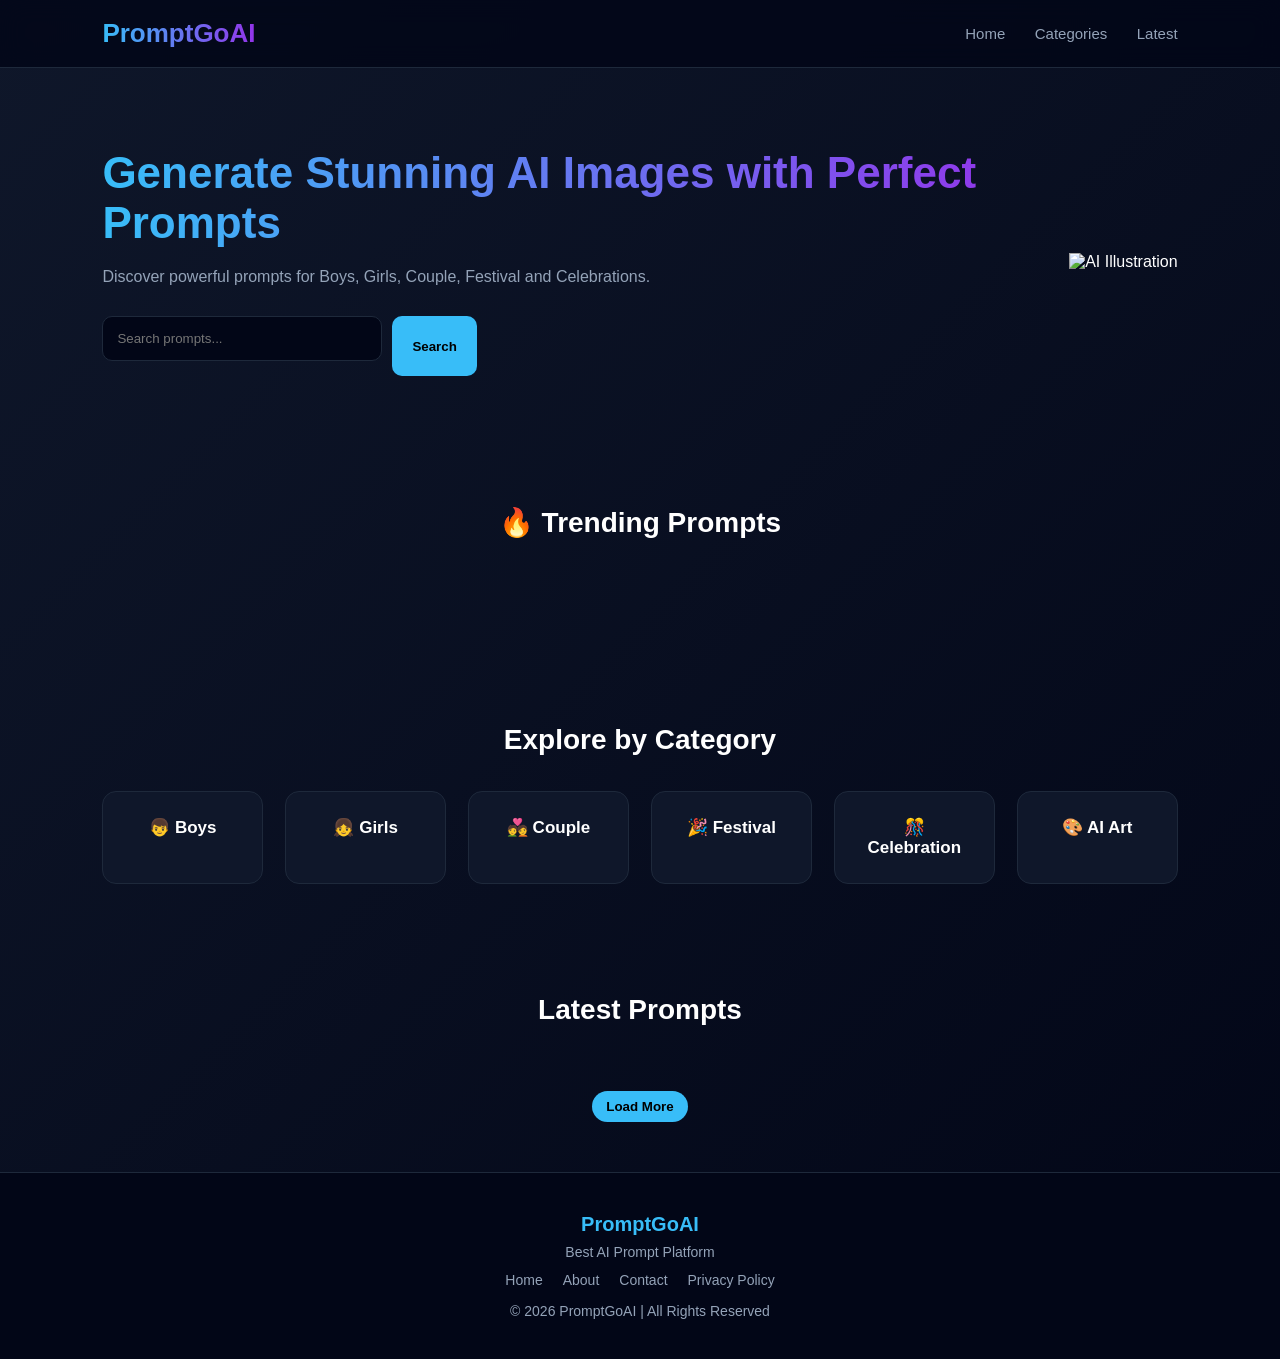
==== commit 403828d4: "Update index.html add new seo keywords" ====
--- a/index.html
+++ b/index.html
@@ -6,9 +6,10 @@
 <meta charset="UTF-8">
 <meta name="viewport" content="width=device-width, initial-scale=1.0">
 
-<title>PromptGoAI - Generate Stunning AI Prompts</title>
-
-<meta name="description" content="PromptGoAI - Free AI Prompt Generator Platform for AI Image Creation, Boys, Girls, Couple and Festival prompts.">
+<title>PromptGoAI – Best AI Image Prompts</title>
+
+<meta name="description"
+content="Discover the best AI image prompts for Midjourney, Leonardo AI, and other generators. Explore trending prompts and create amazing images.">
 
 <link rel="stylesheet" href="style.css">
 
--- a/style.css
+++ b/style.css
@@ -79,6 +79,8 @@
 font-size:16px;
 }
 
+/* SEARCH BAR */
+
 .hero-search{
 display:flex;
 gap:10px;
@@ -86,17 +88,24 @@
 }
 
 .hero-search input{
-padding:12px;
-width:260px;
-border-radius:8px;
+padding:14px;
+width:280px;
+border-radius:10px;
+border:1px solid #1e293b;
+outline:none;
+background:#020617;
+color:white;
+}
+
+.hero-search input:focus{
+border:1px solid #38bdf8;
+box-shadow:0 0 8px #38bdf8;
+}
+
+.hero-search button{
+padding:14px 20px;
 border:none;
-outline:none;
-}
-
-.hero-search button{
-padding:12px 20px;
-border:none;
-border-radius:8px;
+border-radius:10px;
 background:#38bdf8;
 cursor:pointer;
 font-weight:bold;
@@ -148,6 +157,7 @@
 .category-card:hover{
 transform:translateY(-6px);
 background:#1e293b;
+border-color:#38bdf8;
 }
 
 /* TRENDING */
@@ -158,6 +168,7 @@
 gap:20px;
 padding:20px 8%;
 scroll-behavior:smooth;
+scroll-snap-type:x mandatory;
 }
 
 .trending-slider::-webkit-scrollbar{
@@ -171,10 +182,13 @@
 cursor:pointer;
 transition:0.3s;
 border:1px solid #1e293b;
+scroll-snap-align:start;
 }
 
 .trending-card:hover{
 transform:scale(1.05);
+border-color:#38bdf8;
+box-shadow:0 0 12px #38bdf855;
 }
 
 .trending-card img{
@@ -215,6 +229,8 @@
 
 .card:hover{
 transform:translateY(-6px);
+border-color:#38bdf8;
+box-shadow:0 0 12px #38bdf844;
 }
 
 .card img{
@@ -283,7 +299,7 @@
 line-height:1.6;
 }
 
-/* MULTI PROMPT GRID */
+/* MULTI PROMPT */
 
 .prompt-gallery{
 display:grid;
